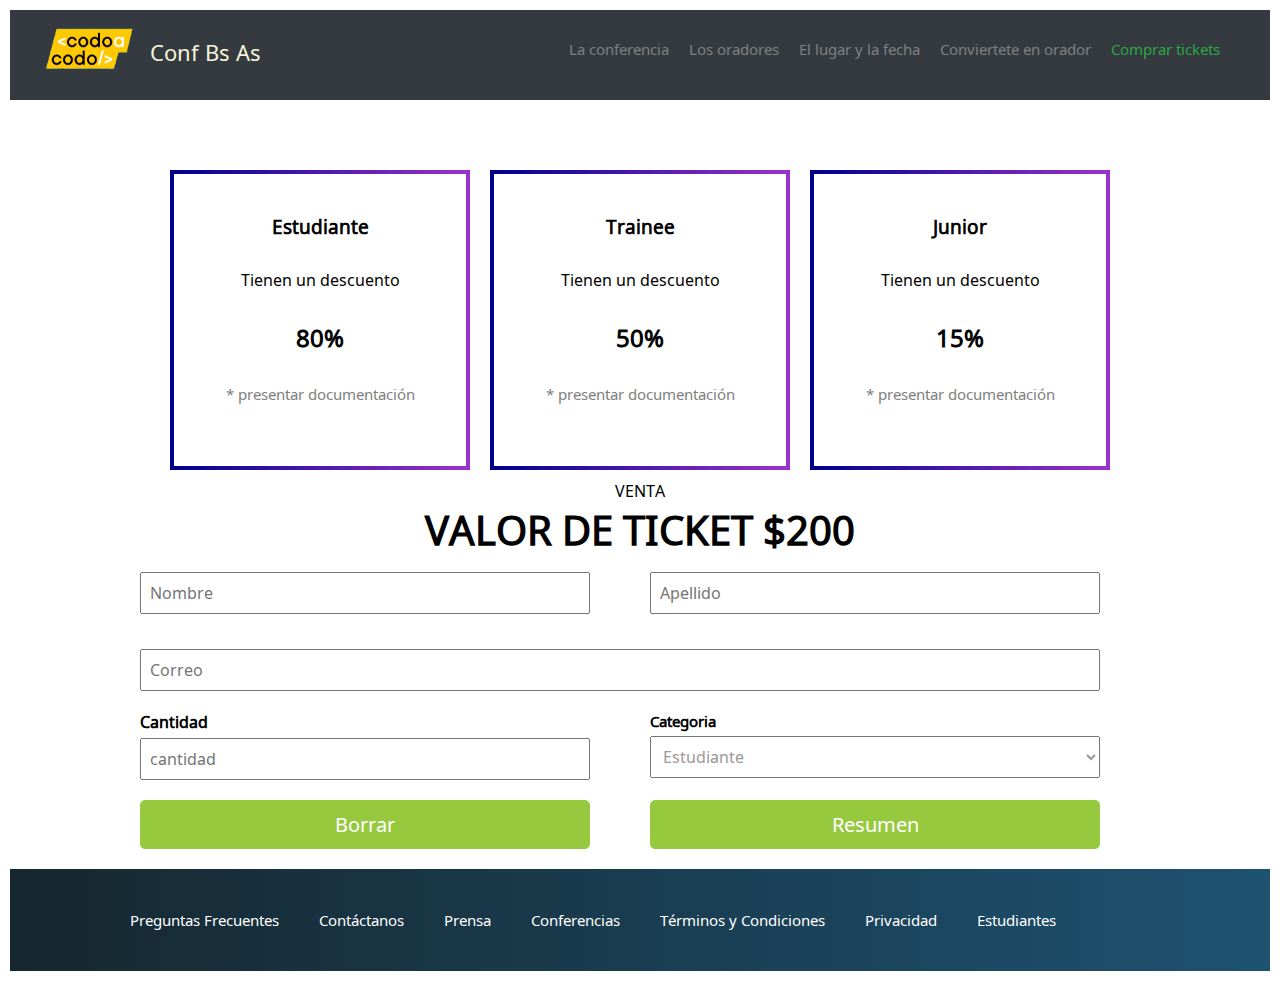
==== pages/tickets.html @ 5fbb9519 "commit 301023" ====
<!DOCTYPE html>
<html lang="es">
<head>
    <meta charset="UTF-8">
    <meta name="viewport" content="width=device-width, initial-scale=1.0">
    <title>Proyecto Integrador Front | Lucia Gonzalez</title>
    <!--favicon-->
    <!-- <link rel="stylesheet" media="only screen and (max-width: 576px)" href="styles2.css"> -->
    <link rel="stylesheet" media="only screen and (min-width: 991px)" href="styles.css">

    <link rel="preconnect" href="https://fonts.googleapis.com">
    <link rel="preconnect" href="https://fonts.gstatic.com" crossorigin>
    <link href="https://fonts.googleapis.com/css2?family=Courgette&family=Noto+Sans+Shavian&display=swap" rel="stylesheet">
</head>

<body>
    <header >
        <div class="encabezado">
            <div class="logo_inicio">
                <a href="#">   
                    <img src="../assets/img/codoacodo.png" alt="logo de codo a codo 4.0">
                </a>
                <h2>Conf Bs As</h2>
            </div>
            <nav class="nav1">
                <ul>
                    <li class="li"><a href="">La conferencia</a></li>
                    <li><a href="">Los oradores</a></li>
                    <li><a href="">El lugar y la fecha</a></li>
                    <li><a href="">Conviertete en orador</a></li>
                    <li><a id="colorverde" href="">Comprar tickets</a></li>
                </ul>
            </nav>
        </div>
        </header>
        
        <main class="tickets">
          <section class="tarjetas__seccion" >
            
            <div class="tarjetas__tickets">
                <div class="tarjeta">
                    <h3 class="categoria__titulo">Estudiante</h3>
                    <p class="categoria__p">Tienen un descuento</p>
                    <h2 class="categoria__porcentaje">80%</h2>
                    <p class="categoria__ast">* presentar documentación</p>
                </div>
                
                
                    <div class="tarjeta">
                        <h3 class="categoria__titulo">Trainee</h3>
                        <p class="categoria__p">Tienen un descuento</p>
                        <h2 class="categoria__porcentaje">50%</h2>
                        <p class="categoria__ast">* presentar documentación</p>
                    </div>
                
                
                    <div class="tarjeta">
                        <h3 class="categoria__titulo">Junior</h3>
                        <p class="categoria__p">Tienen un descuento</p>
                        <h2 class="categoria__porcentaje">15%</h2>
                        <p class="categoria__ast">* presentar documentación</p>
                    </div>
                
            </div>
        </section>

          <section class="facturacion">
            <div class="formularioEncabezado">
                <p class="titulo__uno"> VENTA </p>
                <h2 class="valorticket">VALOR DE TICKET $200</h2>
            </div>
            <div class="contenidoform">
                <form class="contenidoform__hijo" action="./pages/404.html" method="get">
                    <div class="datos">
                        <div class="classnombre"><input type="text" id="name" name="name" placeholder="Nombre" required></div>
                        <div class="classapellido"><input type="text" name="apellido" id="apellido" placeholder="Apellido" required></div>
                    </div>
            
                <br>
                <div class="correo">
                    <div><input type="email" id="email" name="email" placeholder="Correo"></div>
                </div>
                <div class="precio">
                    <div class="precio__cantidad">
                        <h3 class="titulo__cantidad">Cantidad</h3>
                        <div class="cantidad"><input type="number" id="cantidad" name="cantidad" placeholder="cantidad" required></div>
                    </div>
                    <div class="precio__categoria">
                        <h3 class="titulo__categoria">Categoria</h3>
                        <div>
                            <select name="menu__categorias" id="menu__categorias">
                                <option value="estudiante">Estudiante</option>
                                <option value="trainee">Trainee</option>
                                <option value="junior">Junior</option>
                            </select>
                        </div>
                    </div>
                </div>
                <div class="botones">
                    <div class="boton__borrar">
                        <input type="submit" id="boton__borrar" value="Borrar">
                    </div>
                    <div class="boton__resumen">
                        <input type="submit" id="boton__resumen" value="Resumen">
                    </div>
                </div>
                
            </div>
            </form>
          </section>
         
        </main> 
        
      
       
        <footer class="footer">
            <nav class="footer__nav">
                <ul>
                    <li><a href="">Preguntas Frecuentes</a></li>
                    <li><a href="">Contáctanos</a></li>
                    <li><a href="">Prensa</a></li>
                    <li><a href="">Conferencias</a></li>
                    <li><a href="">Términos y Condiciones</a></li>
                    <li><a href="">Privacidad</a></li>
                    <li><a href="">Estudiantes</a></li>
                </ul>
            </nav>
        </footer> 
</body>
</html>
---- pages/styles.css ----
*{
    margin:0;
    padding:0;
    box-sizing: border-box;
}

body {
    padding:10px;
    font-family: 'Courgette', cursive;
    font-family: 'Noto Sans Shavian', sans-serif;
}
header {
    width: 100%;
    height: 10vh;
    color: white;
    position: relative;
    background-color: rgb(53, 58, 64);
    
}

.encabezado {
    display: flex;
    justify-content: space-between;
    flex-wrap: wrap;
    background: rgb(53, 58, 64);
    color: beige;
    align-items: center;
    .logo_inicio{
        display: flex;
        flex-direction: row;
        flex-wrap: wrap;
        align-items: center;
        justify-content: initial;
        padding-top: 5px;
        padding-left: 20px;
    }
    .logo_inicio a img{
        width: 100%;
        max-width: 120px;
        cursor: pointer;
    }
    .logo_inicio h2{
        font-size: 22px;
        font-weight: 300;
        margin: 0;
        padding: 0;
    }
    .nav1 ul{
        display: flex;
        flex-direction: row;
        justify-content: right;
        list-style: none;
        margin: 0;
        padding: 0px;
        margin-right: 40px;
        
    }
    
    .nav1 ul li{
            margin: 0 10px;
        }
    
    .nav1 ul li a {
       
            text-decoration: none;
            color: gray;
            font-size: 15px;
            font-weight: 400;
        }
    .nav1 ul li a:hover {
            color: rgba(255, 255, 255, 1) !important;
            /*box-shadow: 0 4px 16px rgba(49, 138, 172, 1);*/
            transition: all 0.2s ease;
    }
    #colorverde {
        color: rgb(41, 167, 68);
    }
}

.tickets{
    .tarjetas__seccion{
        padding-top: 10px;
        /*background-color: bisque;*/
        display: flex;
        justify-content: space-between;
        align-items: center;
        .tarjetas__tickets{
            background-color: white;
            display: grid;
            column-gap: 20px;
            grid-template-columns: repeat(3, 300px);
            margin: 60px auto 10px auto;
            
            .tarjeta{
                width: 300px; 
                height: 300px; 
                /*border: 3px solid #981111;*/
                box-sizing: border-box;
                
                border-width: 4px;
                border-style: solid;
                border-image: linear-gradient(to right, darkblue, darkorchid) 1;
                text-align: center;
                
                .categoria__titulo{
                    margin-top: 40px;
                    margin-bottom: 30px;
                    
                }
                .categoria__p{
                    margin-bottom: 30px;
                }
                .categoria__porcentaje{
                    margin-bottom: 30px;
                }
                .categoria__ast{
                    color: gray;
                    font-size: 15px;

                }
            }
        }
    }
}

.facturacion{
    .formularioEncabezado{
        .titulo__uno{
            /*margin-top: 10px;*/
            text-align: center;
        }
        .valorticket{
            text-align: center;
            font-size: 40px;
        }
    }
        .contenidoform{
                display: flex;
                flex-direction: row;
                justify-content: center;
                
                /*align-items: center;*/
                .datos{
                    display: flex;
                    flex-direction: row;
                    justify-content: space-between;
                    padding: 10px;
                    /*align-items: center;*/
                    padding-top: 15px;
                    padding-bottom: 3px;
                    .classnombre{
                            margin-right: 50px;
                            box-sizing: 70px;
                        }
                    .classapellido{
                        margin-right: 40px;
                        box-sizing: 160px;
                    }
                    #name {
                        
                        width: 450px;
                        font-family: 'Noto Sans Shavian', sans-serif;
                        font-size: medium;
                        color: rgb(156, 152, 152);
                        padding: 8px;
                    }
                    #apellido {
                        
                        width: 450px;
                        font-family: 'Noto Sans Shavian', sans-serif;
                        font-size: medium;
                        color: rgb(156, 152, 152);
                        padding: 8px;
                    }
            }
                .correo{
                    margin-right: 40px;
                    box-sizing: 60px;
                    padding: 10px;
                    
                }
                #email{
                    padding: 5px;
                    
                    width: 960px;
                    font-family: 'Noto Sans Shavian', sans-serif;
                    font-size: medium;
                    color: rgb(156, 152, 152);
                    padding: 8px;
                }
                .precio{
                    display: flex;
                    flex-direction: row;
                    justify-content: left;
                    .precio__cantidad{
                        padding: 10px;
                        font-size: small;
                        .titulo__cantidad{
                            margin-bottom: 5px;
                            /*font-family: 'Noto Sans Shavian', sans-serif;*/
                            font-size: medium;
                            
                        }
                       
                        #cantidad{
                            
                            width: 450px;
                            font-family: 'Noto Sans Shavian', sans-serif;
                            font-size: medium;
                            color: rgb(156, 152, 152);
                            padding: 8px;
                        }
                    }
                    .precio__categoria{
                        padding: 10px;
                        font-size: small;
                        margin-left: 40px;
                        .titulo__categoria{
                            margin-bottom: 5px;
                        }
                        #menu__categorias{
                            width: 450px;
                            font-family: 'Noto Sans Shavian', sans-serif;
                            font-size: medium;
                            color: rgb(156, 152, 152);
                            padding: 8px;
                        }

                    }
                    
                }
                .botones{
                    display: flex;
                    flex-direction: row;
                    justify-content: space-between;
                    padding: 10px;
                    .boton__borrar input{
                        font-family: 'Noto Sans Shavian', sans-serif;
                        font-weight: 300;
                        font-size: 20px;
                        background-color: rgb(150,201,62);
                        border-radius: 5px;
                        width: 450px;
                        color: white;
                        margin-bottom: 10px;
                        border: 1px solid  rgb(150,201,62);
                        padding: 10px;
                        
                    }
                    #boton__borrar:hover {
                        box-shadow:0 4px 10px rgb(160, 171, 45) !important;
                        /*box-shadow: 0 4px 16px rgba(49, 138, 172, 1);*/
                        transition: all 0.2s ease;
                    }
                    .boton__resumen input{
                        font-family: 'Noto Sans Shavian', sans-serif;
                        font-weight: 300;
                        font-size: 20px;
                        background-color: rgb(150,201,62);
                        border-radius: 5px;
                        width: 450px;
                        color: white;
                        margin-bottom: 10px;
                        margin-right: 40px;
                        border: 1px solid  rgb(150,201,62);
                        padding: 10px;
                    }
                    #boton__resumen:hover {
                        box-shadow:0 4px 10px rgb(160, 171, 45) !important;
                        /*box-shadow: 0 4px 16px rgba(49, 138, 172, 1);*/
                        transition: all 0.2s ease;
                    }
            }
        }
    }
.footer{
    display: flex;
    flex-direction: row;
    align-items: center;
    text-align: center;
    padding: 20px 100px 20px 100px;
    background: linear-gradient(to right, rgb(22, 39, 47), rgb(29, 82, 113));
    .footer__nav ul{
        list-style: none;
        display: flex;
        flex-direction: row;
        justify-content: center;
        
    }
    .footer__nav ul li{
        padding: 10px;
        margin: 10px;
    }
    .footer__nav ul li a {
            color: white;
            text-decoration: none;
            font-size: 15px;
            font-weight: 400;
    }
    .footer__nav ul li a:hover {
        text-shadow:0 4px 16px rgba(255, 255, 255, 1) !important;
        /*box-shadow: 0 4px 16px rgba(49, 138, 172, 1);*/
        transition: all 0.2s ease;
    }
}

.footer{
    display: flex;
    flex-direction: row;
    align-items: center;
    text-align: center;
    padding: 20px 100px 20px 100px;
    background: linear-gradient(to right, rgb(22, 39, 47), rgb(29, 82, 113));
    .footer__nav ul{
        list-style: none;
        display: flex;
        flex-direction: row;
        justify-content: center;
        
    }
    .footer__nav ul li{
        padding: 10px;
        margin: 10px;
    }
    .footer__nav ul li a {
            color: white;
            text-decoration: none;
            font-size: 15px;
            font-weight: 400;
    }
    .footer__nav ul li a:hover {
        text-shadow:0 4px 16px rgba(255, 255, 255, 1) !important;
        /*box-shadow: 0 4px 16px rgba(49, 138, 172, 1);*/
        transition: all 0.2s ease;
    }
}
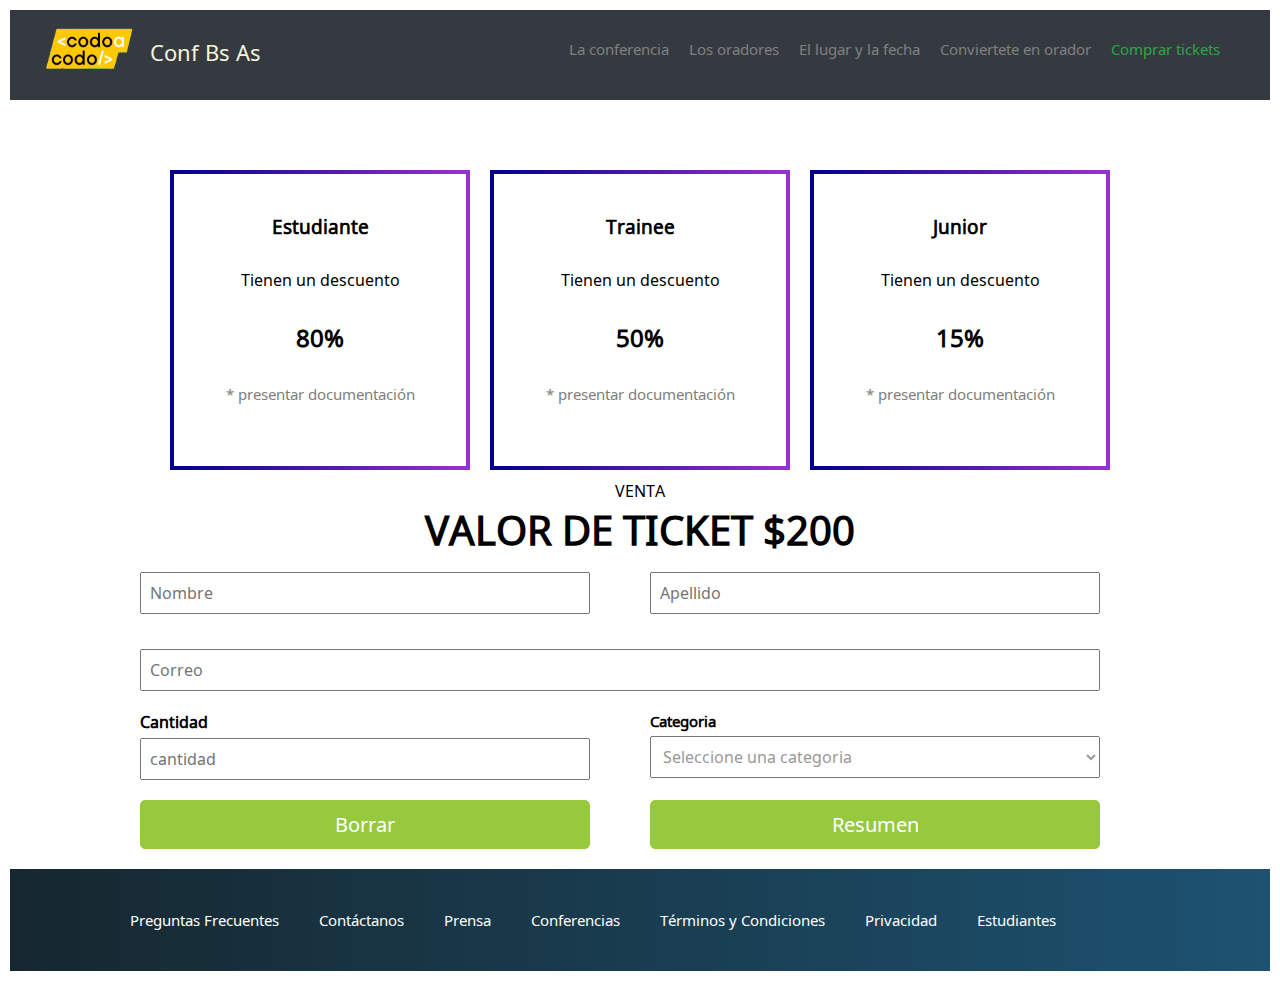
==== commit f8f0342d: "04nov" ====
--- a/pages/tickets.html
+++ b/pages/tickets.html
@@ -5,7 +5,7 @@
     <meta name="viewport" content="width=device-width, initial-scale=1.0">
     <title>Proyecto Integrador Front | Lucia Gonzalez</title>
     <!--favicon-->
-    <!-- <link rel="stylesheet" media="only screen and (max-width: 576px)" href="styles2.css"> -->
+    <link rel="stylesheet" media="only screen and (max-width: 576px)" href="styles2.css">
     <link rel="stylesheet" media="only screen and (min-width: 991px)" href="styles.css">
 
     <link rel="preconnect" href="https://fonts.googleapis.com">
@@ -17,7 +17,7 @@
     <header >
         <div class="encabezado">
             <div class="logo_inicio">
-                <a href="#">   
+                <a href="../index.html">   
                     <img src="../assets/img/codoacodo.png" alt="logo de codo a codo 4.0">
                 </a>
                 <h2>Conf Bs As</h2>
@@ -46,7 +46,7 @@
                 </div>
                 
                 
-                    <div class="tarjeta">
+                    <div class="tarjeta" id="tarjeta__trainee">
                         <h3 class="categoria__titulo">Trainee</h3>
                         <p class="categoria__p">Tienen un descuento</p>
                         <h2 class="categoria__porcentaje">50%</h2>
@@ -54,7 +54,7 @@
                     </div>
                 
                 
-                    <div class="tarjeta">
+                    <div class="tarjeta" id="tarjeta__junior">
                         <h3 class="categoria__titulo">Junior</h3>
                         <p class="categoria__p">Tienen un descuento</p>
                         <h2 class="categoria__porcentaje">15%</h2>
@@ -71,24 +71,26 @@
             </div>
             <div class="contenidoform">
                 <form class="contenidoform__hijo" action="./pages/404.html" method="get">
-                    <div class="datos">
-                        <div class="classnombre"><input type="text" id="name" name="name" placeholder="Nombre" required></div>
-                        <div class="classapellido"><input type="text" name="apellido" id="apellido" placeholder="Apellido" required></div>
+                    <div class="datos" id="datos">
+                        <div class="classnombre" id="classnombre"><input type="text" class="form-control" id="name" name="name" placeholder="Nombre"></div>
+                        
+                        <div class="classapellido" id="classapellido"><input type="text" name="apellido" id="apellido" placeholder="Apellido" ></div>
                     </div>
             
                 <br>
-                <div class="correo">
+                <div class="correo" id="correo">
                     <div><input type="email" id="email" name="email" placeholder="Correo"></div>
                 </div>
                 <div class="precio">
                     <div class="precio__cantidad">
                         <h3 class="titulo__cantidad">Cantidad</h3>
-                        <div class="cantidad"><input type="number" id="cantidad" name="cantidad" placeholder="cantidad" required></div>
+                        <div class="cantidad" id="cantidad_div"><input type="number" id="cantidad" name="cantidad" placeholder="cantidad" required></div>
                     </div>
-                    <div class="precio__categoria">
+                    <div class="precio__categoria" id="precio__categoria">
                         <h3 class="titulo__categoria">Categoria</h3>
                         <div>
                             <select name="menu__categorias" id="menu__categorias">
+                                <option value="0" selected>Seleccione una categoria</option>
                                 <option value="estudiante">Estudiante</option>
                                 <option value="trainee">Trainee</option>
                                 <option value="junior">Junior</option>
@@ -126,5 +128,6 @@
                 </ul>
             </nav>
         </footer> 
+        <script src="form.js"></script>
 </body>
 </html>--- a/pages/styles2.css
+++ b/pages/styles2.css
@@ -0,0 +1,330 @@
+/* mobile first*/
+* {
+    margin: 0;
+    padding: 0;
+    box-sizing: border-box;
+    
+}
+
+body {
+    padding: 10px;
+    font-family: 'Courgette', cursive;
+    font-family: 'Noto Sans Shavian', sans-serif;
+}
+
+.encabezado{
+    height: 100%;
+    display: flex;
+    justify-content: space-between;
+    flex-direction: column;
+    background: rgb(53, 58, 64);
+    color: beige;
+    align-items: center;
+    .logo_inicio{
+        display: flex;
+        flex-direction: row;
+        flex-wrap: wrap;
+        align-items: center;
+        justify-content: center;
+        padding-top: 20px;
+        /*padding-left: 20px;*/
+        width: 100%;
+        height: 50%;
+    }
+    .logo_inicio a img{
+        width: 100%;
+        max-width: 120px;
+        cursor: pointer;
+    }
+    .logo_inicio h2{
+        font-size: 22px;
+        font-weight: 300;
+        margin: 0;
+        padding: 0;
+    }
+   /* .nav1{
+        display: flex;
+        flex-direction: column;
+        align-items: center;
+        justify-content: center;
+    }*/
+    .nav1 ul{
+        display: flex;
+        flex-direction: column;
+        align-items: center;
+        justify-content: center;
+        
+        list-style: none;
+        margin: 0;
+        padding: 10px;
+        /*margin-right: 40px;*/
+        width: 100%;
+        height: 50%;
+    }
+    .nav1 ul li{
+        padding: 5px;
+    }
+    .nav1 ul li a {
+        /* hacer que se ilumine cuando pasa el cursor por el nombre*/
+            text-decoration: none;
+            color: gray;
+            font-size: 15px;
+            font-weight: 400;
+            
+            /*transition: all 0.3s ease-in-out;*/
+            
+            /*cursor: pointer;*/
+        }
+        #colorverde {
+            color: rgb(41, 167, 68);
+        }
+
+}
+
+.tickets{
+    .tarjetas__seccion{
+        padding-top: 10px;
+        /*background-color: bisque;*/
+        
+        .tarjetas__tickets{
+            /*display: flex;
+            flex-direction: column;
+            column-gap: 40px;*/
+            padding: 10px;
+            /*margin: 10px auto 60px auto;*/
+            justify-content: space-between;
+            background-color: rgb(255, 255, 255);
+            .tarjeta{
+                
+                width: 100%; 
+                /*height: 75vh; */
+                padding: 10px;
+                margin-top: 10px;
+                /*box-sizing: border-box;*/
+                
+                /*padding-bottom: 10px;*/
+                border-width: 2px;
+                border-style: solid;
+                border-color: blue;
+                text-align: center;
+                
+                .categoria__titulo{
+                    margin-top: 40px;
+                    margin-bottom: 30px;
+                    
+                }
+               
+                .categoria__p{
+                    margin-bottom: 30px;
+                }
+                .categoria__porcentaje{
+                    margin-bottom: 30px;
+                }
+                .categoria__ast{
+                    color: gray;
+                    font-size: 15px;
+
+                }
+            }
+            #tarjeta__trainee{
+                border-color: green;
+            }
+            #tarjeta__junior{
+                border-color: orange;
+            }
+        }
+    }
+}
+
+.facturacion{
+    .formularioEncabezado{
+        .titulo__uno{
+            /*margin-top: 10px;*/
+            padding: 10px;
+            text-align: center;
+        }
+        .valorticket{
+            text-align: center;
+            font-size: x-large;
+            padding: 10px;
+        }
+    }
+        .contenidoform{
+                /*display: flex;
+                flex-direction: column;
+                justify-content: center;*/
+                
+                /*align-items: center;*/
+                .datos{
+                    /*display: flex;
+                    flex-direction: column;
+                    justify-content: space-between;*/
+                    padding: 10px;
+                    /*align-items: center;*/
+                    
+                    .classnombre{
+                        padding: 10px;
+                            
+                        }
+                    .classapellido{
+                        /*margin-right: 40px;
+                        box-sizing: 160px;*/
+                        padding: 10px;
+                    }
+                    #name {
+                        
+                        width: 100%;
+                        font-family: 'Noto Sans Shavian', sans-serif;
+                        font-size: medium;
+                        color: rgb(156, 152, 152);
+                        padding: 8px;
+                    }
+                    #apellido {
+                        
+                        width: 100%;
+                        font-family: 'Noto Sans Shavian', sans-serif;
+                        font-size: medium;
+                        color: rgb(156, 152, 152);
+                        padding: 8px;
+                    }
+            }
+                .correo{
+                    /*margin-right: 40px;
+                    box-sizing: 60px;*/
+                    padding: 10px;
+                    
+                }
+                .correo div{
+                    padding: 10px;
+
+                }
+                #email{
+                    padding: 2px;
+                    
+                    width: 100%;
+                    font-family: 'Noto Sans Shavian', sans-serif;
+                    font-size: medium;
+                    color: rgb(156, 152, 152);
+                    padding: 8px;
+                }
+                .precio{
+                    /*display: flex;
+                    flex-direction: column;
+                    justify-content: left;*/
+                    .precio__cantidad{
+                        padding: 10px;
+                        font-size: small;
+                        .titulo__cantidad{
+                            
+                            padding: 10px;
+                            /*font-family: 'Noto Sans Shavian', sans-serif;*/
+                            font-size: medium;
+                            
+                        }
+                        .cantidad{
+                            padding: 10px;
+                            
+                        }
+                       
+                        #cantidad{
+                            width: 100%;
+                            /*width: 450px;*/
+                            font-family: 'Noto Sans Shavian', sans-serif;
+                            font-size: medium;
+                            color: rgb(156, 152, 152);
+                            padding: 8px;
+                        }
+                    }
+                    .precio__categoria{
+                        padding: 10px;
+                        font-size: small;
+                        /*margin-left: 40px;*/
+                        .titulo__categoria{
+                            margin-bottom: 5px;
+                            padding: 10px;
+                        }
+                        #menu__categorias{
+                            width: 100%;
+                            font-family: 'Noto Sans Shavian', sans-serif;
+                            font-size: medium;
+                            color: rgb(156, 152, 152);
+                            padding: 8px;
+                        }
+
+                    }
+                    .precio__categoria div{
+                        padding: 10px;
+                    }
+                    
+                }
+                .botones{
+                    /*display: flex;
+                    flex-direction: row;
+                    justify-content: space-between;*/
+                    padding: 10px;
+                    
+                    .boton__borrar input{
+                        font-family: 'Noto Sans Shavian', sans-serif;
+                        font-weight: 300;
+                        font-size: 20px;
+                        background-color: rgb(150,201,62);
+                        border-radius: 5px;
+                        width: 100%;
+                        color: white;
+                        margin-bottom: 10px;
+                        border: 1px solid  rgb(150,201,62);
+                        padding: 10px;
+                        
+                    }
+                    #boton__borrar:hover {
+                        box-shadow:0 4px 10px rgb(160, 171, 45) !important;
+                        /*box-shadow: 0 4px 16px rgba(49, 138, 172, 1);*/
+                        transition: all 0.2s ease;
+                    }
+                    .boton__resumen input{
+                        font-family: 'Noto Sans Shavian', sans-serif;
+                        font-weight: 300;
+                        font-size: 20px;
+                        background-color: rgb(150,201,62);
+                        border-radius: 5px;
+                        width: 100%;
+                        color: white;
+                        margin-bottom: 10px;
+                        margin-right: 40px;
+                        border: 1px solid  rgb(150,201,62);
+                        padding: 10px;
+                    }
+                    #boton__resumen:hover {
+                        box-shadow:0 4px 10px rgb(160, 171, 45) !important;
+                        /*box-shadow: 0 4px 16px rgba(49, 138, 172, 1);*/
+                        transition: all 0.2s ease;
+                    }
+            }
+        }
+    }
+    .footer{
+        display: flex;
+        flex-wrap: wrap;
+        flex-direction: row;
+        justify-content: space-evenly;
+        align-items: center;
+        text-align: center;
+        padding: 20px 100px 20px 100px;
+        background: linear-gradient(to right, rgb(22, 39, 47), rgb(29, 82, 113));
+        .footer__nav ul{
+            list-style: none;
+        }
+        .footer__nav ul li{
+            padding: 5px;
+        }
+        .footer__nav ul li a {
+            /* hacer que se ilumine cuando pasa el cursor por el nombre*/
+                color: white;
+                /*font-family: 'Noto Sans Shavian', sans-serif;*/
+                text-decoration: none;
+                /*font-family: "Poppins", Arial, sans-serif !important;*/
+                font-size: 15px;
+                font-weight: 400;
+    }
+    }
+
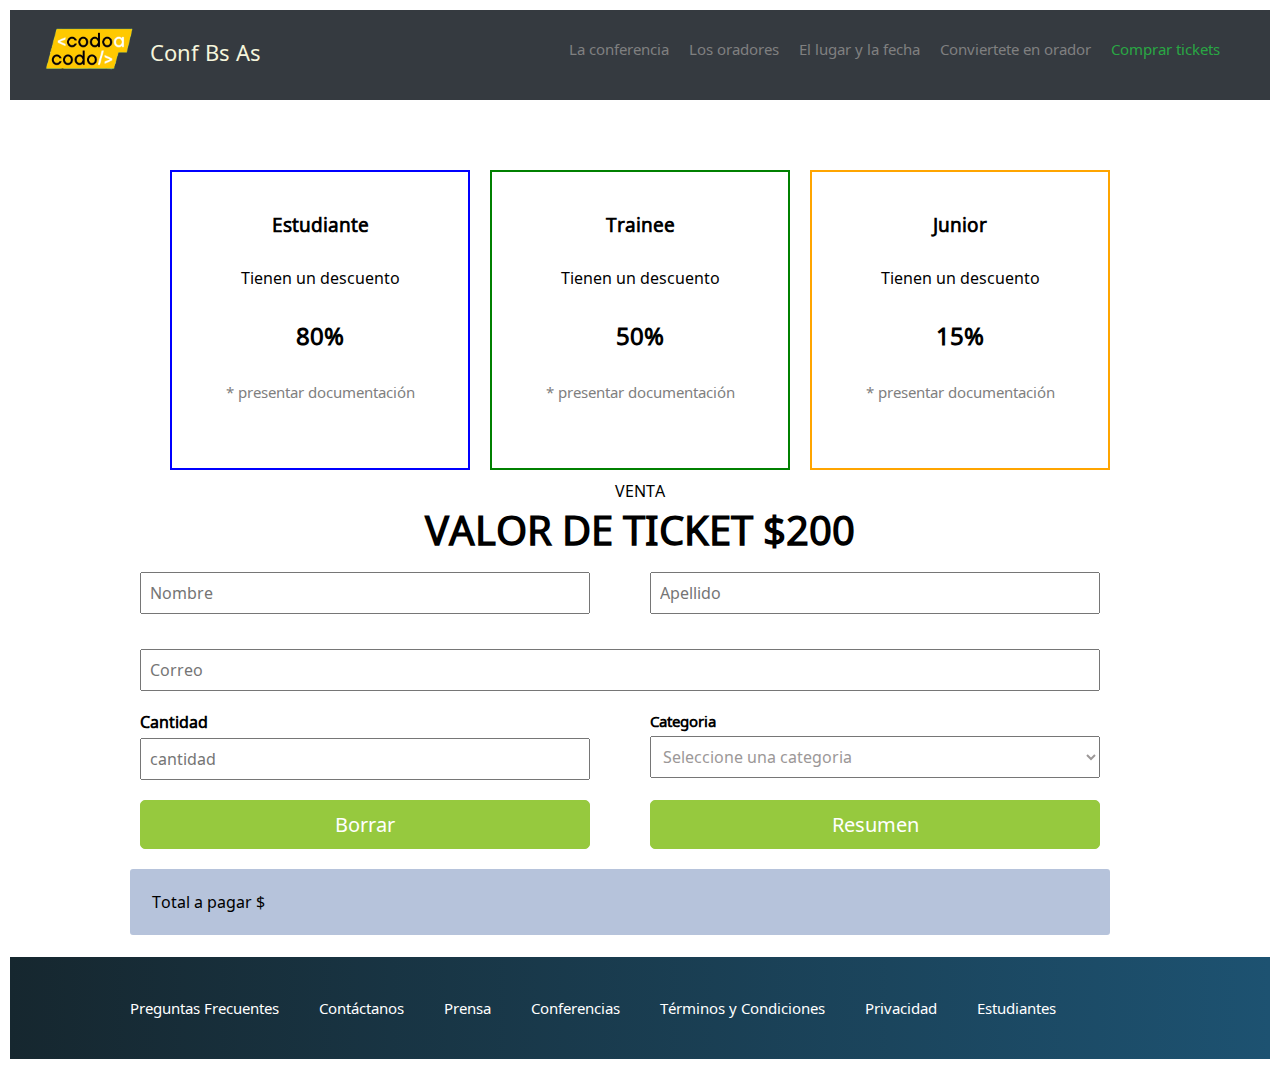
==== commit 8c1096c5: "05nov" ====
--- a/pages/tickets.html
+++ b/pages/tickets.html
@@ -5,7 +5,7 @@
     <meta name="viewport" content="width=device-width, initial-scale=1.0">
     <title>Proyecto Integrador Front | Lucia Gonzalez</title>
     <!--favicon-->
-    <link rel="stylesheet" media="only screen and (max-width: 576px)" href="styles2.css">
+    <link rel="stylesheet" media="only screen and (max-width: 990px)" href="styles2.css">
     <link rel="stylesheet" media="only screen and (min-width: 991px)" href="styles.css">
 
     <link rel="preconnect" href="https://fonts.googleapis.com">
@@ -70,7 +70,7 @@
                 <h2 class="valorticket">VALOR DE TICKET $200</h2>
             </div>
             <div class="contenidoform">
-                <form class="contenidoform__hijo" action="./pages/404.html" method="get">
+                <form class="contenidoform__hijo" id="formu" action="./pages/404.html" method="get">
                     <div class="datos" id="datos">
                         <div class="classnombre" id="classnombre"><input type="text" class="form-control" id="name" name="name" placeholder="Nombre"></div>
                         
@@ -106,7 +106,14 @@
                         <input type="submit" id="boton__resumen" value="Resumen">
                     </div>
                 </div>
+                <div class="cajaceleste">
+                    <div class="descrip">Total a pagar $</div> 
+                    <div class="totalpago" id="totalpago">
+                    
+                    </div>
+                </div>
                 
+                <br>
             </div>
             </form>
           </section>
--- a/pages/styles2.css
+++ b/pages/styles2.css
@@ -300,6 +300,22 @@
                         transition: all 0.2s ease;
                     }
             }
+            .cajaceleste{
+                display: flex;
+                flex-direction: row;
+                align-items: center;
+                border-width: 2px;
+                border-style: solid;
+                border-color: #b6c3db;
+                background-color: #b6c3db;
+                border-radius: 3px;
+                margin-left: 10px;
+                margin-right: 10px;
+                padding: 20px;
+                .descrip{
+                    padding-right: 5px;
+                }
+            }
         }
     }
     .footer{
--- a/pages/styles.css
+++ b/pages/styles.css
@@ -97,9 +97,9 @@
                 /*border: 3px solid #981111;*/
                 box-sizing: border-box;
                 
-                border-width: 4px;
+                border-width: 2px;
                 border-style: solid;
-                border-image: linear-gradient(to right, darkblue, darkorchid) 1;
+                border-color: blue;
                 text-align: center;
                 
                 .categoria__titulo{
@@ -107,6 +107,7 @@
                     margin-bottom: 30px;
                     
                 }
+               
                 .categoria__p{
                     margin-bottom: 30px;
                 }
@@ -118,6 +119,12 @@
                     font-size: 15px;
 
                 }
+            }
+            #tarjeta__trainee{
+                border-color: green;
+            }
+            #tarjeta__junior{
+                border-color: orange;
             }
         }
     }
@@ -151,10 +158,17 @@
                     .classnombre{
                             margin-right: 50px;
                             box-sizing: 70px;
-                        }
+                            .mensajeestilo {
+                                color: red
+                            }
+                        }
+                    
                     .classapellido{
                         margin-right: 40px;
                         box-sizing: 160px;
+                        .mensajeestilo {
+                            color: red
+                        }
                     }
                     #name {
                         
@@ -177,6 +191,9 @@
                     margin-right: 40px;
                     box-sizing: 60px;
                     padding: 10px;
+                    .mensajeestilo {
+                        color: red
+                    }
                     
                 }
                 #email{
@@ -200,6 +217,11 @@
                             /*font-family: 'Noto Sans Shavian', sans-serif;*/
                             font-size: medium;
                             
+                        }
+                        .cantidad{
+                            .mensajeestilo {
+                                color: red
+                            }
                         }
                        
                         #cantidad{
@@ -271,6 +293,21 @@
                         transition: all 0.2s ease;
                     }
             }
+            .cajaceleste{
+                display: flex;
+                flex-direction: row;
+                
+                border-width: 2px;
+                border-style: solid;
+                border-color: #b6c3db;
+                background-color: #b6c3db;
+                border-radius: 3px;
+                margin-right: 40px;
+                padding: 20px;
+                .descrip{
+                    padding-right: 5px;
+                }
+            }
         }
     }
 .footer{
